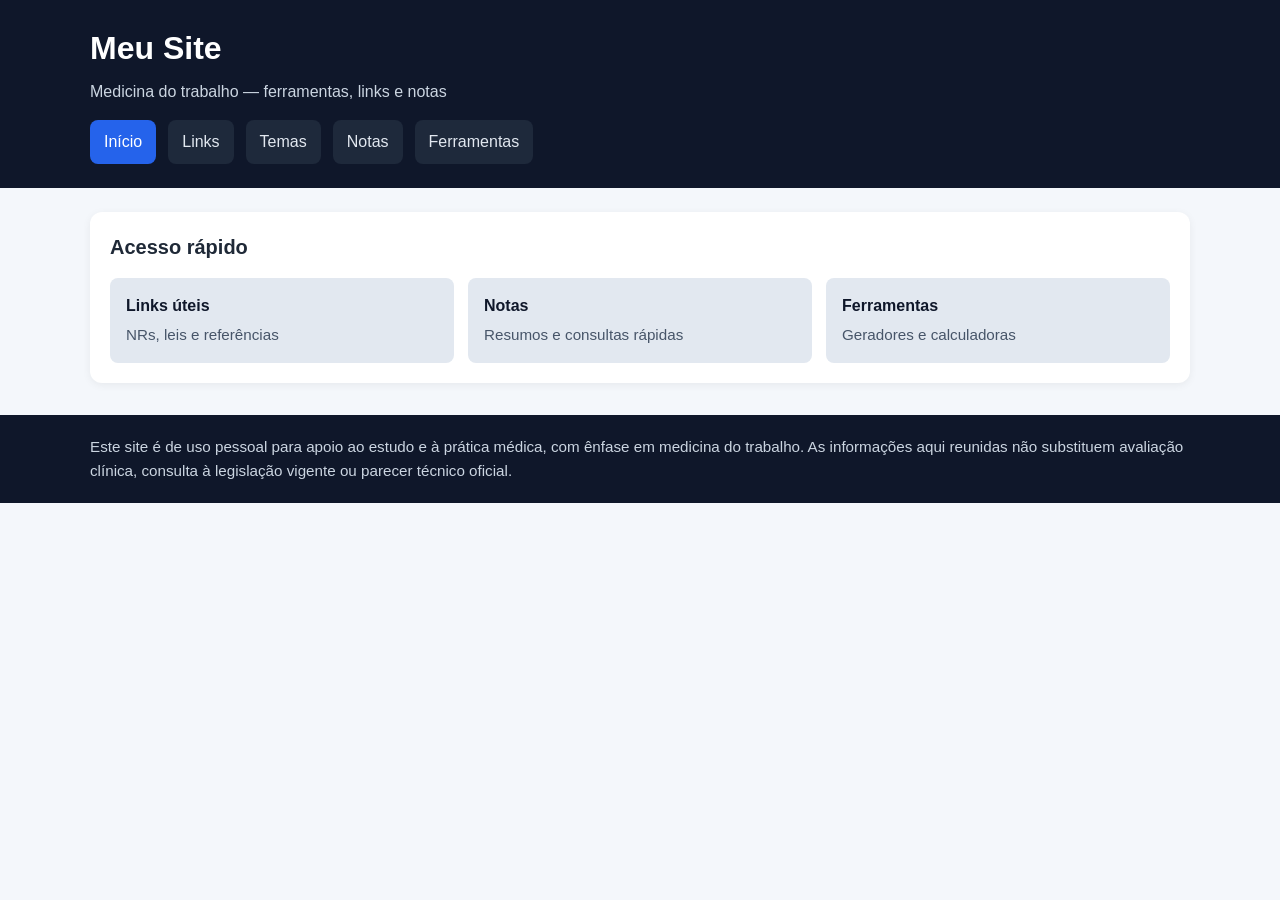
==== index.html @ 48d4b15e "Add files via upload" ====
<!DOCTYPE html>
<html lang="pt-BR">
<head>
  <meta charset="UTF-8" />
  <meta name="viewport" content="width=device-width, initial-scale=1.0"/>
  <title>Meu Site</title>

  <link rel="stylesheet" href="css/style.css" />
</head>
<body>

<header class="topo">
  <div class="container">
    <h1>Meu Site</h1>
    <p>Medicina do trabalho — ferramentas, links e notas</p>

<div id="menu-container"></div>

  </div>
</header>

<main class="container">

  <section class="bloco">
    <h2>Acesso rápido</h2>

    <div class="grid-links">
      <a class="card-link" href="pages/links.html">
        <strong>Links úteis</strong>
        <span>NRs, leis e referências</span>
      </a>

      <a class="card-link" href="pages/notas.html">
        <strong>Notas</strong>
        <span>Resumos e consultas rápidas</span>
      </a>

      <a class="card-link" href="pages/ferramentas.html">
        <strong>Ferramentas</strong>
        <span>Geradores e calculadoras</span>
      </a>
    </div>
  </section>

</main>
<div id="footer-container"></div><script src="js/script.js"></script>
<script>
  carregarMenu("inicio");
  carregarFooter();
</script>
</body>
</html>
---- css/style.css ----
/* Reset básico */
* {
  margin: 0;
  padding: 0;
  box-sizing: border-box;
}

/* Base */
body {
  font-family: Arial, sans-serif;
  background-color: #f4f7fb;
  color: #1f2937;
  line-height: 1.5;
}

.container {
  width: 90%;
  max-width: 1100px;
  margin: 0 auto;
}

/* Topo */
.topo {
  background: #0f172a;
  color: #fff;
  padding: 24px 0;
  margin-bottom: 24px;
}

.topo h1 {
  font-size: 2rem;
  margin-bottom: 8px;
}

.topo p {
  color: #cbd5e1;
  margin-bottom: 16px;
}

/* Menu */
.menu {
  display: flex;
  gap: 12px;
  flex-wrap: wrap;
}

.menu a {
  text-decoration: none;
  color: #e2e8f0;
  background: #1e293b;
  padding: 10px 14px;
  border-radius: 8px;
  transition: 0.2s;
}

.menu a:hover,
.menu a.ativo {
  background: #2563eb;
  color: #fff;
}

/* Blocos */
.bloco,
.categoria {
  background: #fff;
  padding: 20px;
  border-radius: 12px;
  margin-bottom: 20px;
  box-shadow: 0 2px 8px rgba(0, 0, 0, 0.06);
}

.bloco h2,
.categoria h2 {
  margin-bottom: 16px;
  font-size: 1.25rem;
}

/* Busca */
#buscaLinks {
  width: 100%;
  padding: 12px 14px;
  border: 1px solid #cbd5e1;
  border-radius: 8px;
  font-size: 1rem;
  outline: none;
}

#buscaLinks:focus {
  border-color: #2563eb;
}

/* Texto de apoio */
.texto-apoio {
  margin-top: 6px;
  margin-bottom: 14px;
  color: #64748b;
  font-size: 0.95rem;
}

/* Grid */
.grid-links {
  display: grid;
  grid-template-columns: repeat(auto-fit, minmax(230px, 1fr));
  gap: 14px;
}

/* Categorias com destaque lateral */
.categoria {
  border-left: 6px solid #cbd5e1;
}

.categoria-oficial {
  border-left-color: #2563eb; /* azul */
}

.categoria-estudo {
  border-left-color: #7c3aed; /* roxo */
}

.categoria-pessoal {
  border-left-color: #475569; /* cinza */
}

/* Cards */
.card-link {
  display: flex;
  flex-direction: column;
  gap: 6px;
  text-decoration: none;
  background: #e2e8f0;
  border: 1px solid transparent;
  padding: 15px;
  border-radius: 8px;
  transition: 0.2s ease;
  color: #111827;
}

.card-link:hover {
  transform: translateY(-2px);
  border-color: #94a3b8;
  background: #f8fafc;
}

.card-link strong {
  font-size: 1rem;
  color: #0f172a;
}

.card-link span {
  font-size: 0.95rem;
  color: #475569;
}

/* Classe usada pelo JS */
.oculto {
  display: none;
}

/* Responsivo */
@media (max-width: 600px) {
  .topo h1 {
    font-size: 1.6rem;
  }

  .menu {
    flex-direction: column;
  }
}

/* Formulários */
.formulario {
  display: flex;
  flex-direction: column;
  gap: 16px;
}

.campo {
  display: flex;
  flex-direction: column;
  gap: 8px;
}

.campo label {
  font-weight: bold;
  color: #0f172a;
}

.campo input:not([type="checkbox"]),
.campo textarea,
#resultadoAnamnese,
#resultadoAnamneseGeral {
  width: 100%;
  padding: 12px 14px;
  border: 1px solid #cbd5e1;
  border-radius: 8px;
  font-size: 1rem;
  font-family: Arial, sans-serif;
  outline: none;
  background: #fff;
}

.campo input:not([type="checkbox"]):focus,
.campo textarea:focus,
#resultadoAnamnese:focus {
  border-color: #2563eb;
}

.grid-2 {
  display: grid;
  grid-template-columns: 1fr 1fr;
  gap: 14px;
}

.acoes-formulario {
  display: flex;
  gap: 12px;
  flex-wrap: wrap;
  margin-top: 8px;
}

.acoes-formulario button {
  border: none;
  background: #2563eb;
  color: #fff;
  padding: 12px 16px;
  border-radius: 8px;
  cursor: pointer;
  transition: 0.2s;
  font-size: 0.95rem;
}

.acoes-formulario button:hover {
  background: #1d4ed8;
}

.acoes-formulario .btn-secundario {
  background: #475569;
}

.acoes-formulario .btn-secundario:hover {
  background: #334155;
}

#resultadoAnamnese {
  min-height: 320px;
  resize: vertical;
}

@media (max-width: 700px) {
  .grid-2 {
    grid-template-columns: 1fr;
  }
}

.riscos-grid {
  display: grid;
  grid-template-columns: repeat(auto-fit, minmax(200px, 1fr));
  gap: 12px;
}

.risco-item {
  display: flex;
  align-items: center;
  gap: 10px;
  background: #f8fafc;
  border: 1px solid #e2e8f0;
  border-radius: 10px;
  padding: 14px 16px;
  cursor: pointer;
  font-weight: normal;
  color: #0f172a;
  min-height: 56px;
  width: 100%;
  overflow: hidden;
}

.risco-item:hover {
  background: #eff6ff;
  border-color: #93c5fd;
}

.risco-checkbox {
  margin: 0;
  width: 18px;
  height: 18px;
  flex-shrink: 0;
}

.risco-texto {
  flex: 1;
  font-size: 1rem;
  line-height: 1.2;
   white-space: normal;

}

.ajuda-risco {
  color: #64748b;
  cursor: help;
  font-size: 0.95rem;
  flex-shrink: 0;
}

@media (max-width: 700px) {
  .riscos-grid {
    grid-template-columns: 1fr;
  }
}
.rodape {
  margin-top: 32px;
  padding: 20px 0;
  background: #0f172a;
  color: #cbd5e1;
}

.rodape p {
  font-size: 0.95rem;
  line-height: 1.6;
}
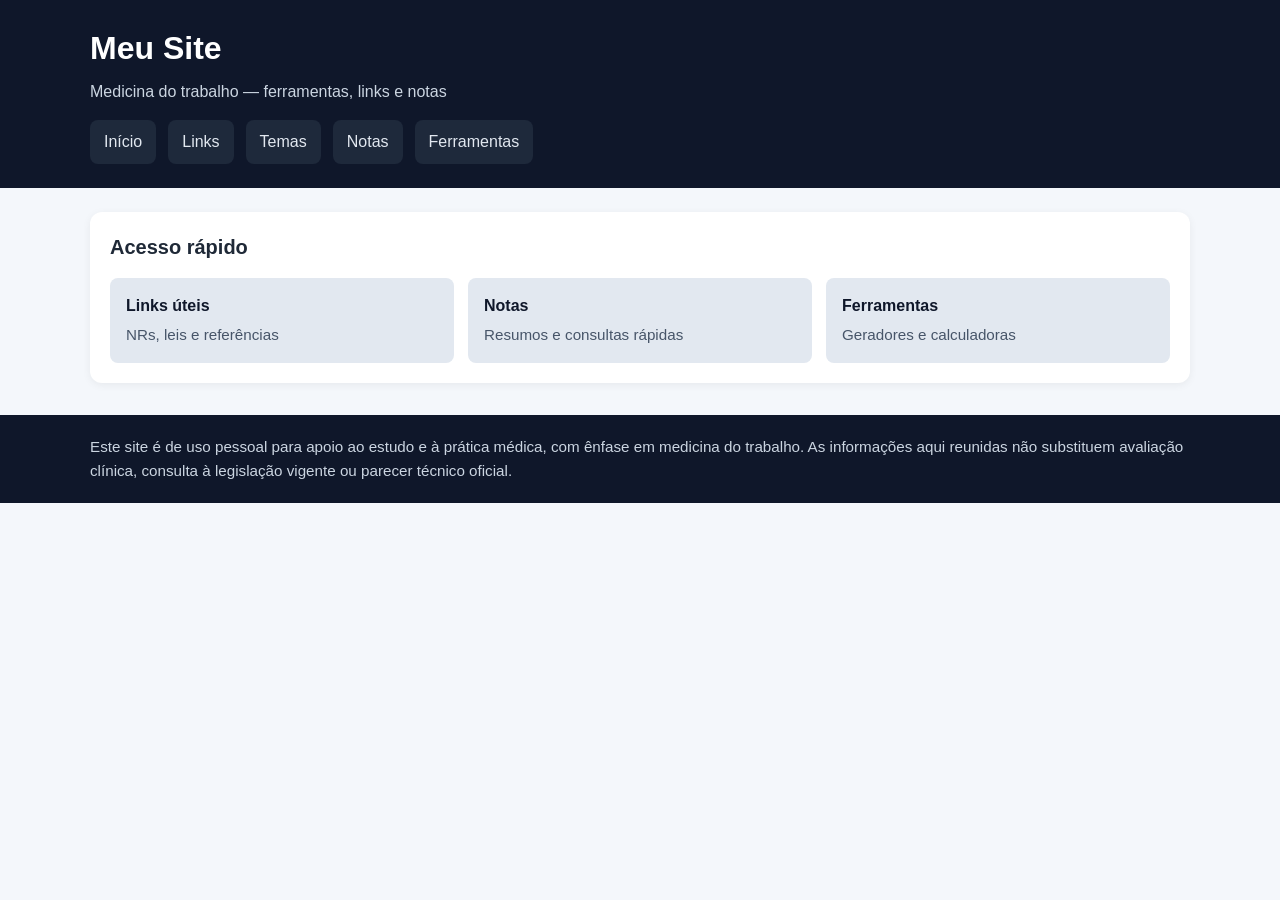
==== commit f0852d88: "corrige scripts duplicados" ====
--- a/index.html
+++ b/index.html
@@ -5,7 +5,7 @@
   <meta name="viewport" content="width=device-width, initial-scale=1.0"/>
   <title>Meu Site</title>
 
-  <link rel="stylesheet" href="css/style.css" />
+<link rel="stylesheet" href="/css/style.css" />
 </head>
 <body>
 
@@ -43,9 +43,10 @@
   </section>
 
 </main>
-<div id="footer-container"></div><script src="js/script.js"></script>
+<div id="footer-container"></div>
+<script src="/js/script.js"></script>
 <script>
-  carregarMenu("inicio");
+  carregarMenu("pagina-aqui");
   carregarFooter();
 </script>
 </body>
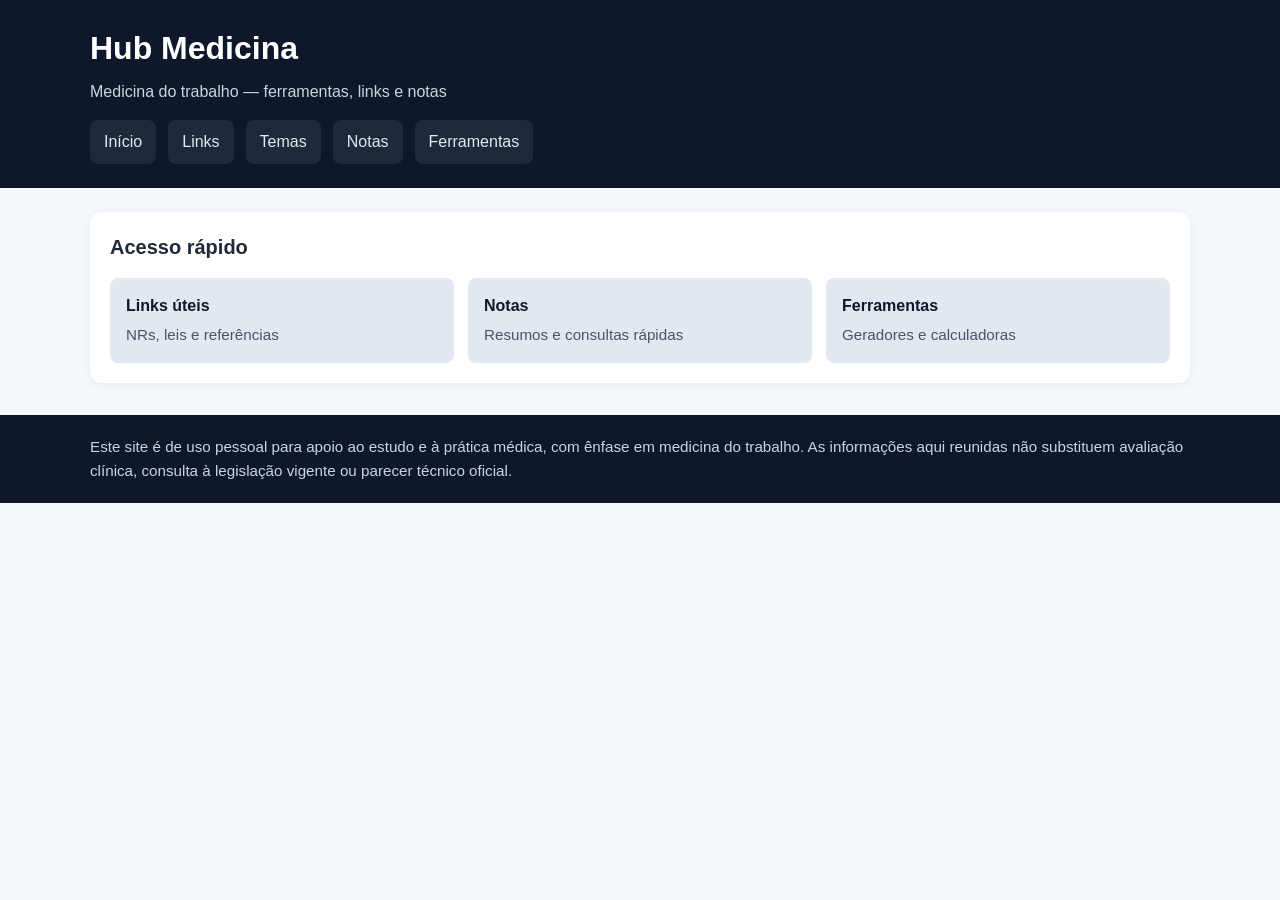
==== commit 81839826: "ajuste header" ====
--- a/index.html
+++ b/index.html
@@ -3,7 +3,7 @@
 <head>
   <meta charset="UTF-8" />
   <meta name="viewport" content="width=device-width, initial-scale=1.0"/>
-  <title>Meu Site</title>
+  <title>Hub Medicina</title>
 
 <link rel="stylesheet" href="/css/style.css" />
 </head>
@@ -11,7 +11,7 @@
 
 <header class="topo">
   <div class="container">
-    <h1>Meu Site</h1>
+    <h1>Hub Medicina</h1>
     <p>Medicina do trabalho — ferramentas, links e notas</p>
 
 <div id="menu-container"></div>
@@ -45,7 +45,9 @@
 </main>
 <div id="footer-container"></div>
 <script src="/js/script.js"></script>
+<script src="/js/head.js"></script>
 <script>
+  carregarHead("Início");
   carregarMenu("pagina-aqui");
   carregarFooter();
 </script>
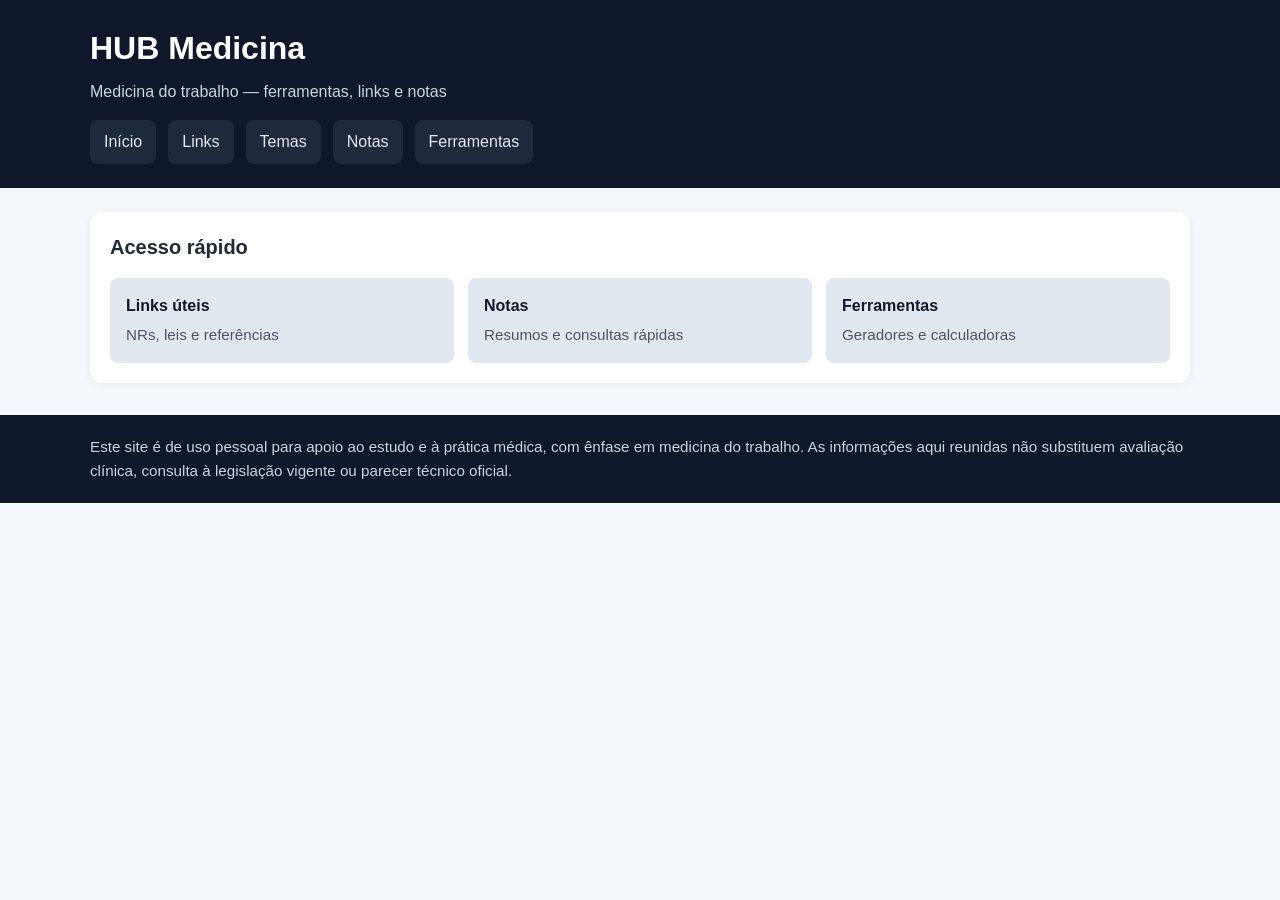
==== commit 4cb44ccb: "ajuste header 2" ====
--- a/index.html
+++ b/index.html
@@ -3,7 +3,7 @@
 <head>
   <meta charset="UTF-8" />
   <meta name="viewport" content="width=device-width, initial-scale=1.0"/>
-  <title>Hub Medicina</title>
+  <title>HUB Medicina</title>
 
 <link rel="stylesheet" href="/css/style.css" />
 </head>
@@ -11,7 +11,7 @@
 
 <header class="topo">
   <div class="container">
-    <h1>Hub Medicina</h1>
+    <h1>HUB Medicina</h1>
     <p>Medicina do trabalho — ferramentas, links e notas</p>
 
 <div id="menu-container"></div>
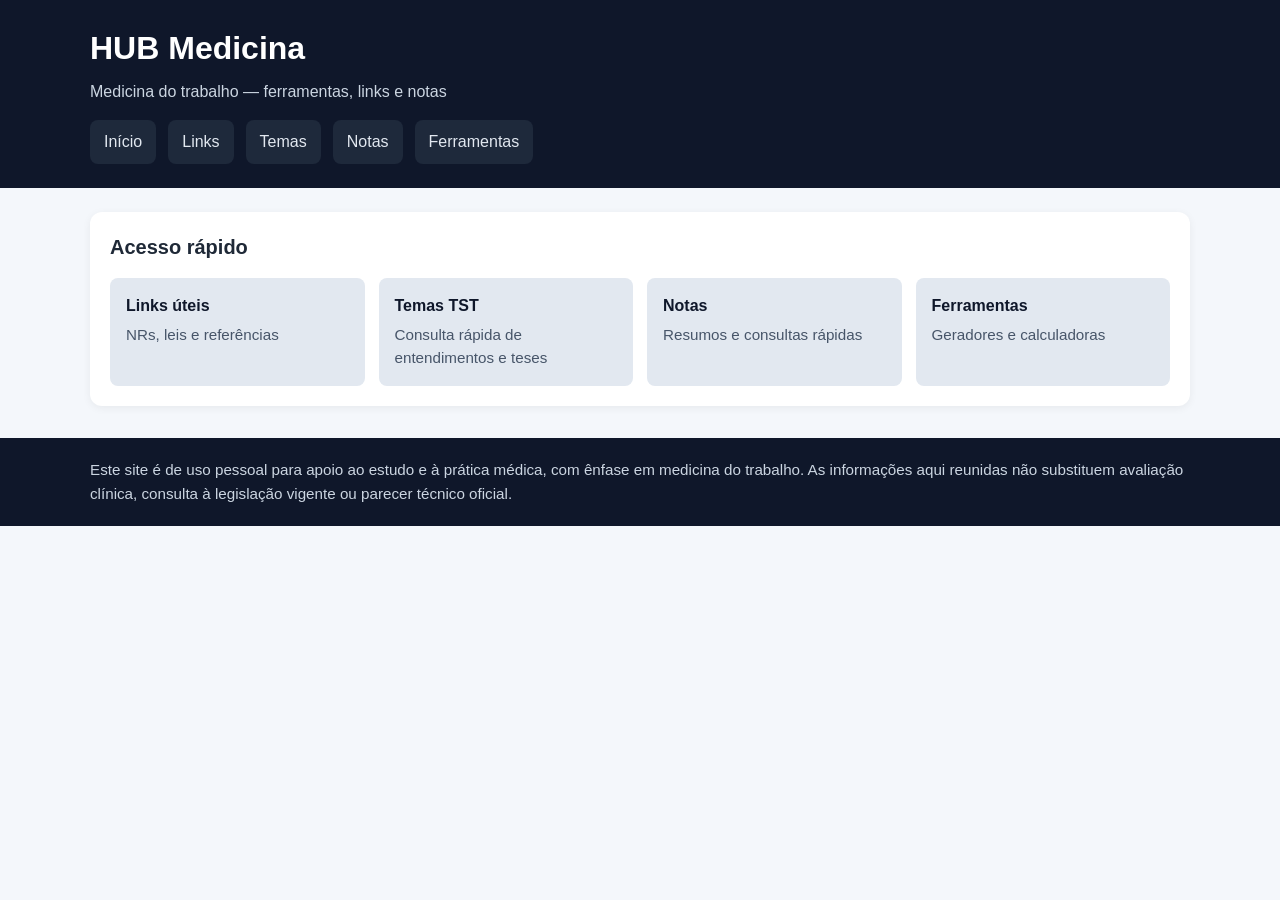
==== commit 37a37903: "Atualizar o index.html Adicionar card notas" ====
--- a/index.html
+++ b/index.html
@@ -29,6 +29,11 @@
         <strong>Links úteis</strong>
         <span>NRs, leis e referências</span>
       </a>
+      
+<a class="card-link" href="/pages/temas.html">
+  <strong>Temas TST</strong>
+  <span>Consulta rápida de entendimentos e teses</span>
+</a>
 
       <a class="card-link" href="pages/notas.html">
         <strong>Notas</strong>
